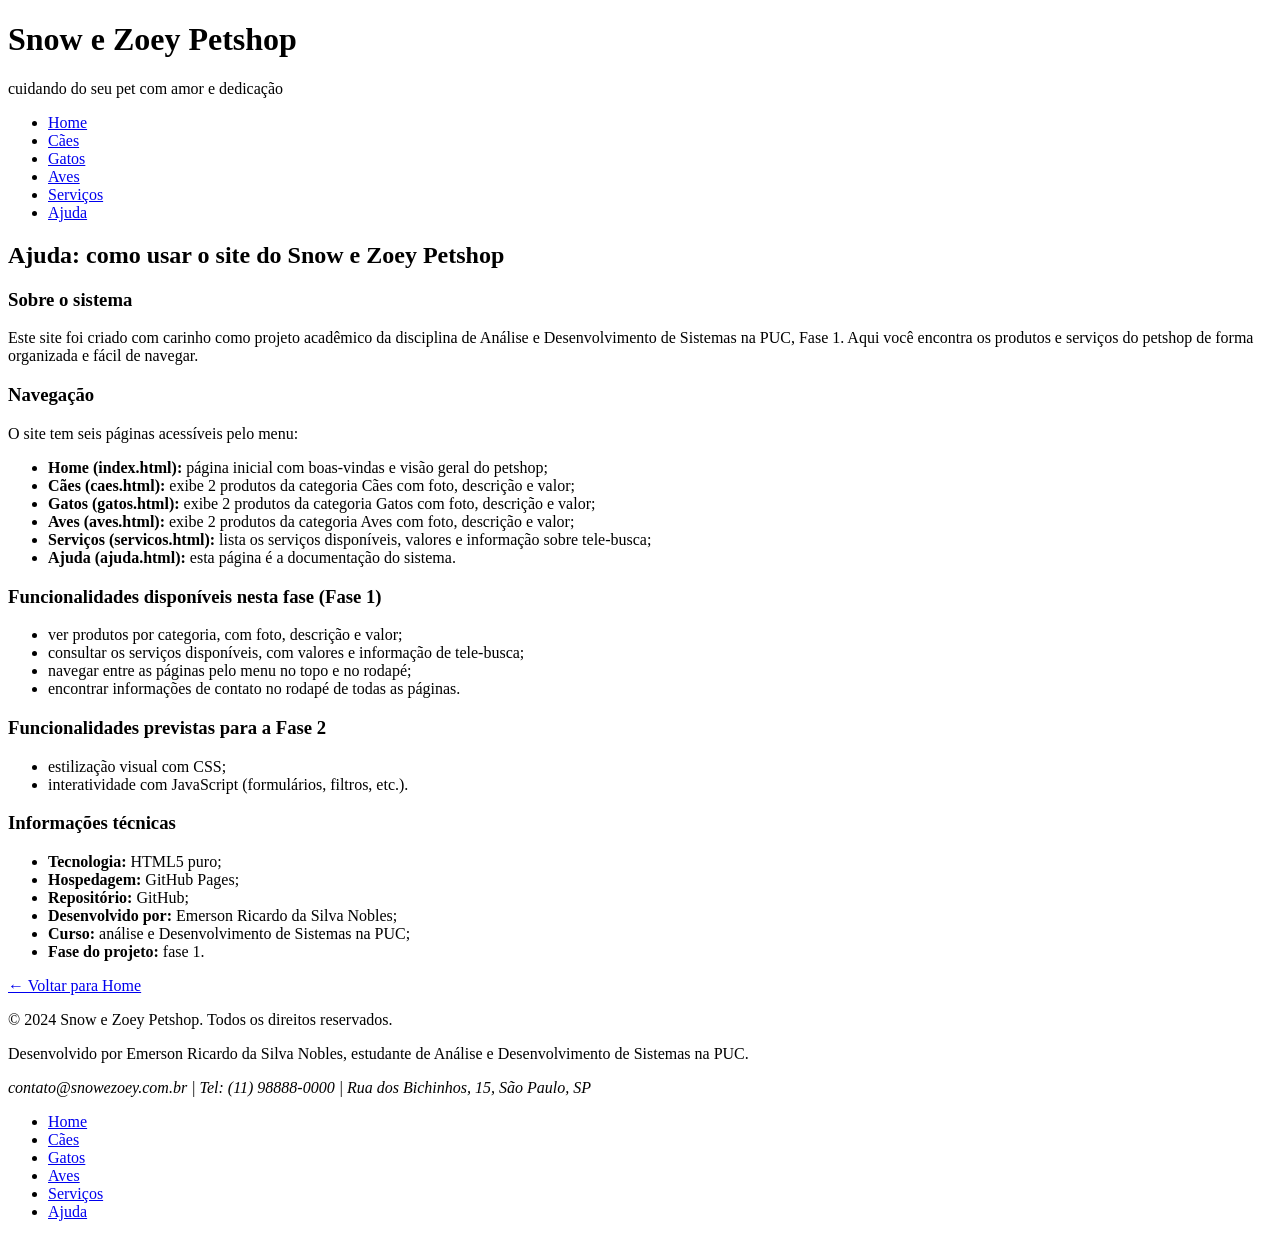
==== ajuda.html @ be85a9ec "Fase 1: estrutura HTML do Snow e Zoey Petshop" ====
<!DOCTYPE html>
<html lang="pt-BR">
  <head>
    <meta charset="UTF-8">
    <meta name="viewport" content="width=device-width, initial-scale=1.0">
    <title>Snow e Zoey Petshop: ajuda</title>
  </head>
  <body>

    <!-- HEADER -->
    <header>
      <h1>Snow e Zoey Petshop</h1>
      <p>cuidando do seu pet com amor e dedicação</p>
      <nav>
        <ul>
          <li><a href="index.html">Home</a></li>
          <li><a href="caes.html">Cães</a></li>
          <li><a href="gatos.html">Gatos</a></li>
          <li><a href="aves.html">Aves</a></li>
          <li><a href="servicos.html">Serviços</a></li>
          <li><a href="ajuda.html" aria-current="page">Ajuda</a></li>
        </ul>
      </nav>
    </header>

    <!-- MAIN -->
    <main>
      <h2>Ajuda: como usar o site do Snow e Zoey Petshop</h2>

      <section>
        <h3>Sobre o sistema</h3>
        <p>Este site foi criado com carinho como projeto acadêmico da disciplina de Análise e Desenvolvimento de Sistemas na PUC, Fase 1. Aqui você encontra os produtos e serviços do petshop de forma organizada e fácil de navegar.</p>
      </section>

      <section>
        <h3>Navegação</h3>
        <p>O site tem seis páginas acessíveis pelo menu:</p>
        <ul>
          <li><strong>Home (index.html):</strong> página inicial com boas-vindas e visão geral do petshop;</li>
          <li><strong>Cães (caes.html):</strong> exibe 2 produtos da categoria Cães com foto, descrição e valor;</li>
          <li><strong>Gatos (gatos.html):</strong> exibe 2 produtos da categoria Gatos com foto, descrição e valor;</li>
          <li><strong>Aves (aves.html):</strong> exibe 2 produtos da categoria Aves com foto, descrição e valor;</li>
          <li><strong>Serviços (servicos.html):</strong> lista os serviços disponíveis, valores e informação sobre tele-busca;</li>
          <li><strong>Ajuda (ajuda.html):</strong> esta página é a documentação do sistema.</li>
        </ul>
      </section>

      <section>
        <h3>Funcionalidades disponíveis nesta fase (Fase 1)</h3>
        <ul>
          <li>ver produtos por categoria, com foto, descrição e valor;</li>
          <li>consultar os serviços disponíveis, com valores e informação de tele-busca;</li>
          <li>navegar entre as páginas pelo menu no topo e no rodapé;</li>
          <li>encontrar informações de contato no rodapé de todas as páginas.</li>
        </ul>
      </section>

      <section>
        <h3>Funcionalidades previstas para a Fase 2</h3>
        <ul>
          <li>estilização visual com CSS;</li>
          <li>interatividade com JavaScript (formulários, filtros, etc.).</li>
        </ul>
      </section>

      <section>
        <h3>Informações técnicas</h3>
        <ul>
          <li><strong>Tecnologia:</strong> HTML5 puro;</li>
          <li><strong>Hospedagem:</strong> GitHub Pages;</li>
          <li><strong>Repositório:</strong> GitHub;</li>
          <li><strong>Desenvolvido por:</strong> Emerson Ricardo da Silva Nobles;</li>
          <li><strong>Curso:</strong> análise e Desenvolvimento de Sistemas na PUC;</li>
          <li><strong>Fase do projeto:</strong> fase 1.</li>
        </ul>
      </section>

      <p><a href="index.html">← Voltar para Home</a></p>
    </main>

    <!-- FOOTER -->
    <footer>
      <p>© 2024 Snow e Zoey Petshop. Todos os direitos reservados.</p>
      <p>Desenvolvido por Emerson Ricardo da Silva Nobles, estudante de Análise e Desenvolvimento de Sistemas na PUC.</p>
      <address>contato@snowezoey.com.br | Tel: (11) 98888-0000 | Rua dos Bichinhos, 15, São Paulo, SP</address>
      <nav>
        <ul>
          <li><a href="index.html">Home</a></li>
          <li><a href="caes.html">Cães</a></li>
          <li><a href="gatos.html">Gatos</a></li>
          <li><a href="aves.html">Aves</a></li>
          <li><a href="servicos.html">Serviços</a></li>
          <li><a href="ajuda.html">Ajuda</a></li>
        </ul>
      </nav>
    </footer>

  </body>
</html>
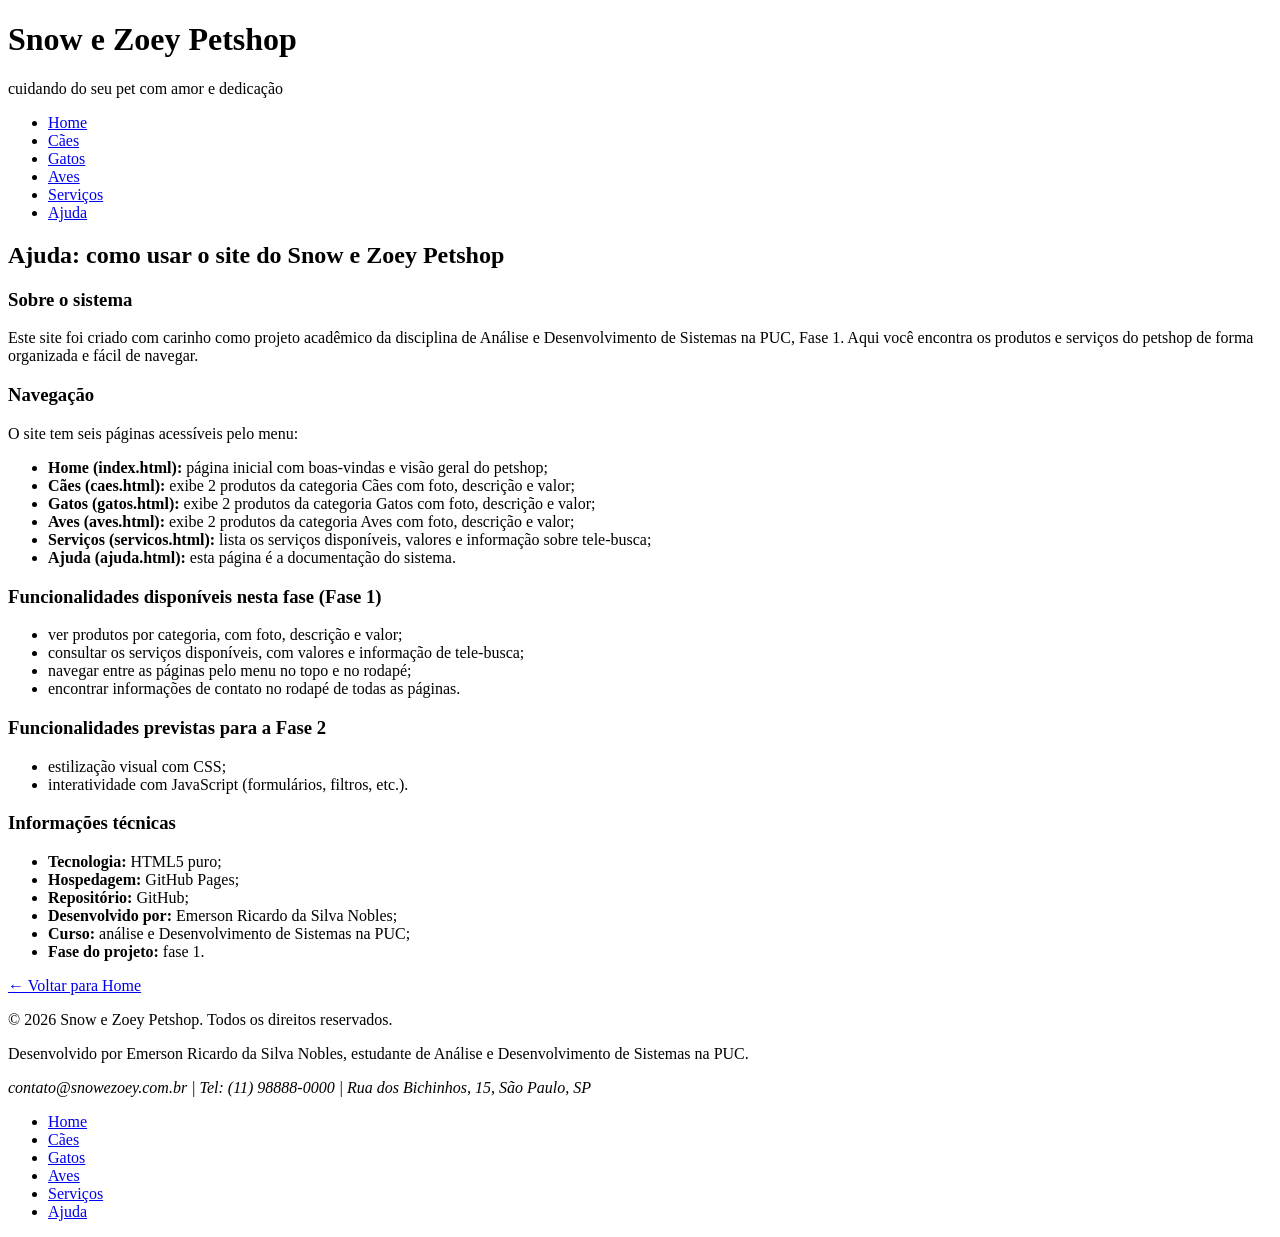
==== commit 6c714b48: "Corrige ano de 2024 para 2026 em todos os arquivos" ====
--- a/ajuda.html
+++ b/ajuda.html
@@ -80,7 +80,7 @@
 
     <!-- FOOTER -->
     <footer>
-      <p>© 2024 Snow e Zoey Petshop. Todos os direitos reservados.</p>
+      <p>© 2026 Snow e Zoey Petshop. Todos os direitos reservados.</p>
       <p>Desenvolvido por Emerson Ricardo da Silva Nobles, estudante de Análise e Desenvolvimento de Sistemas na PUC.</p>
       <address>contato@snowezoey.com.br | Tel: (11) 98888-0000 | Rua dos Bichinhos, 15, São Paulo, SP</address>
       <nav>
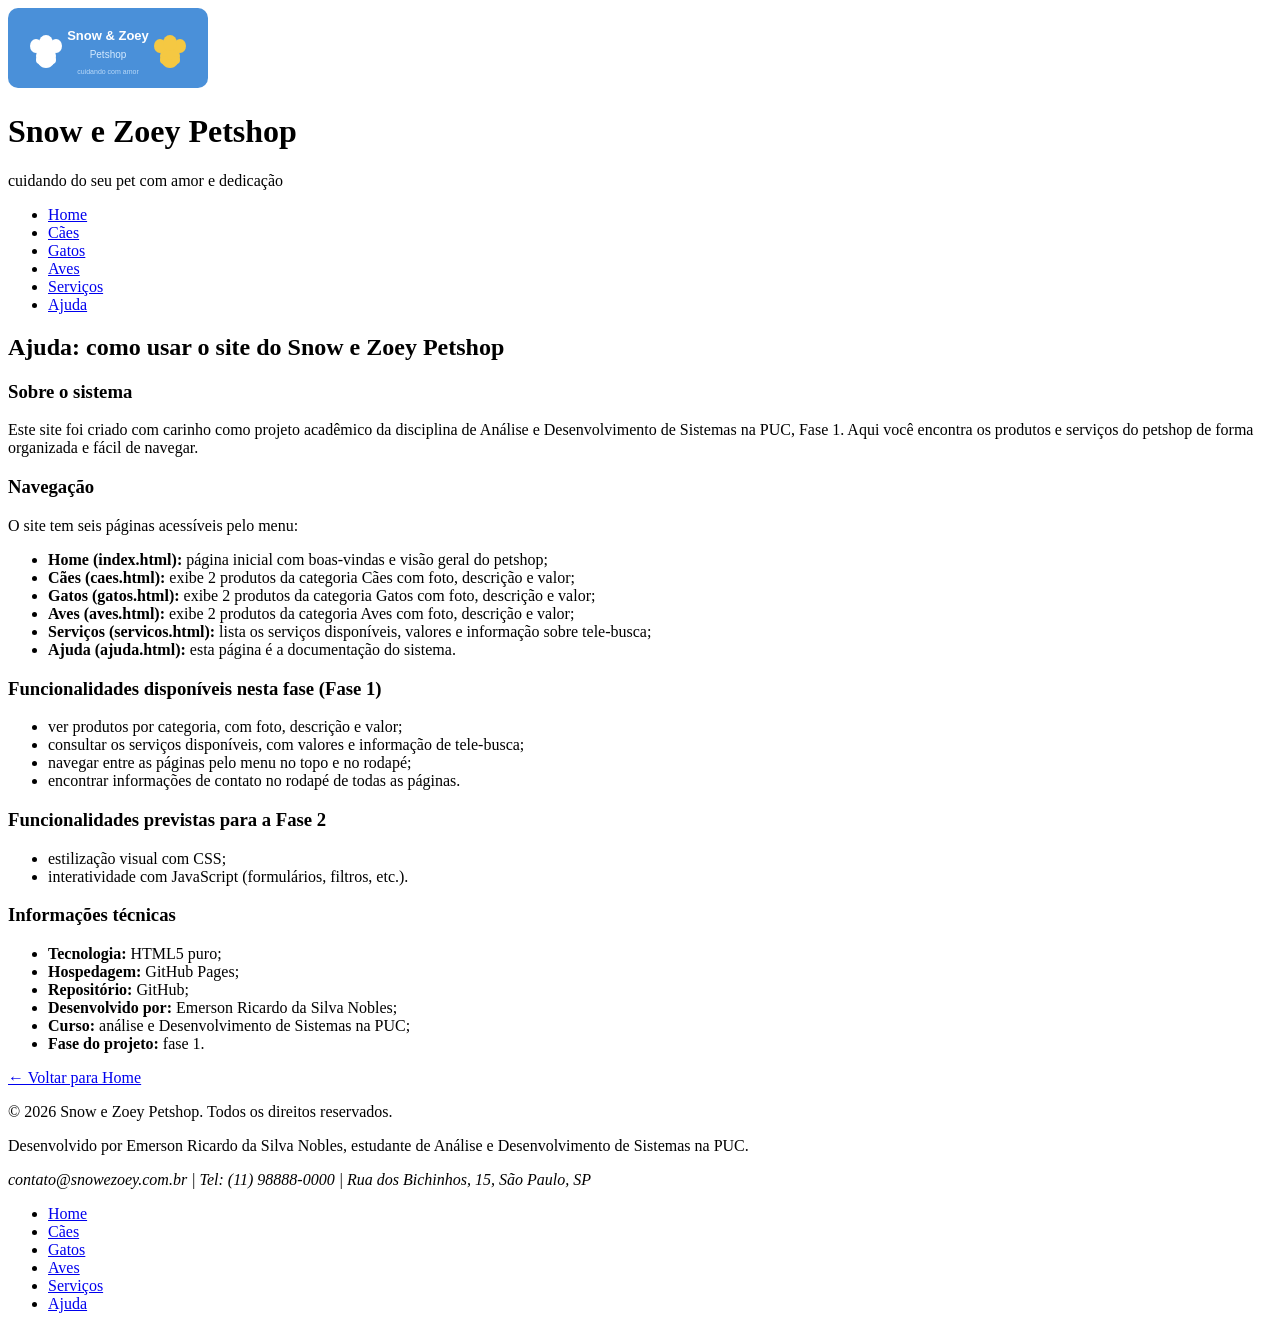
==== commit e6e93ada: "correcao fase1: adiciona imagens SVG nos produtos e logo no header - Cria pasta images/ com 7 imagen" ====
--- a/ajuda.html
+++ b/ajuda.html
@@ -9,6 +9,7 @@
 
     <!-- HEADER -->
     <header>
+      <img src="images/logo.svg" alt="Logo Snow e Zoey Petshop" width="200" height="80">
       <h1>Snow e Zoey Petshop</h1>
       <p>cuidando do seu pet com amor e dedicação</p>
       <nav>
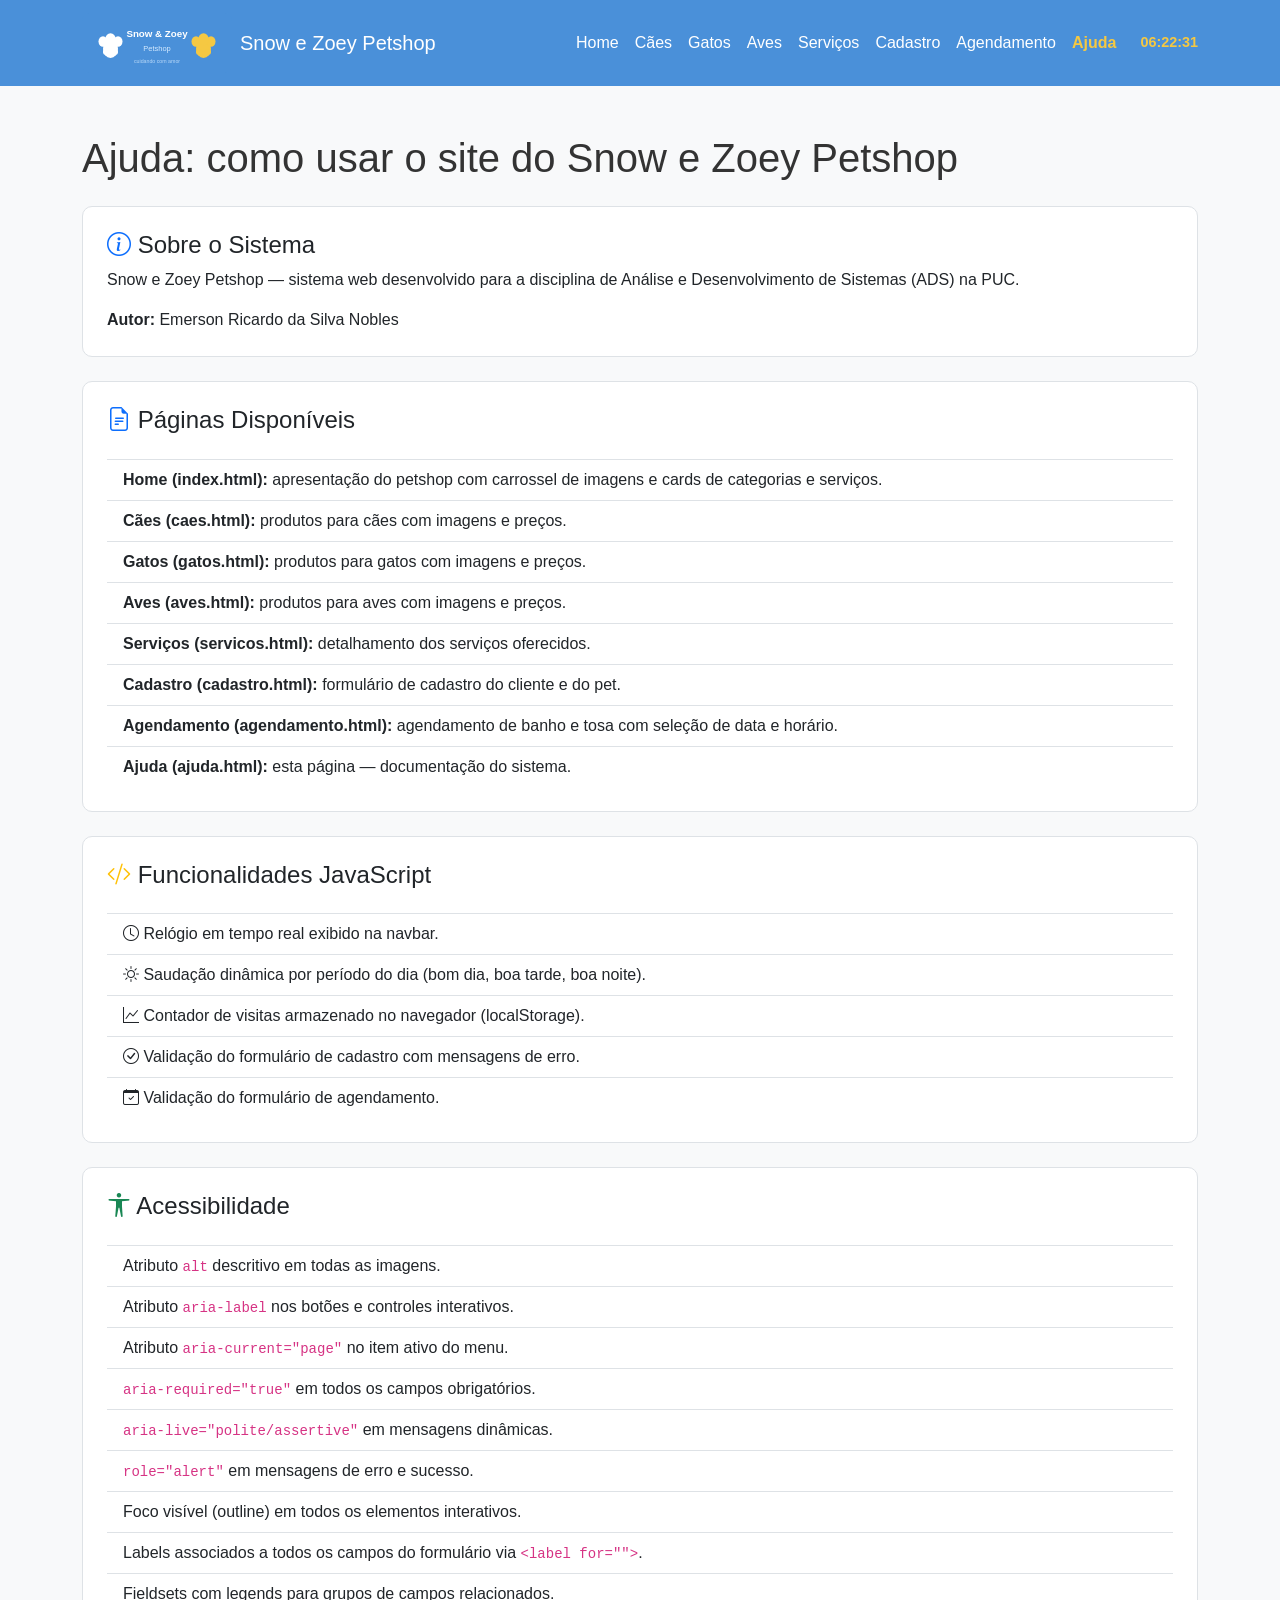
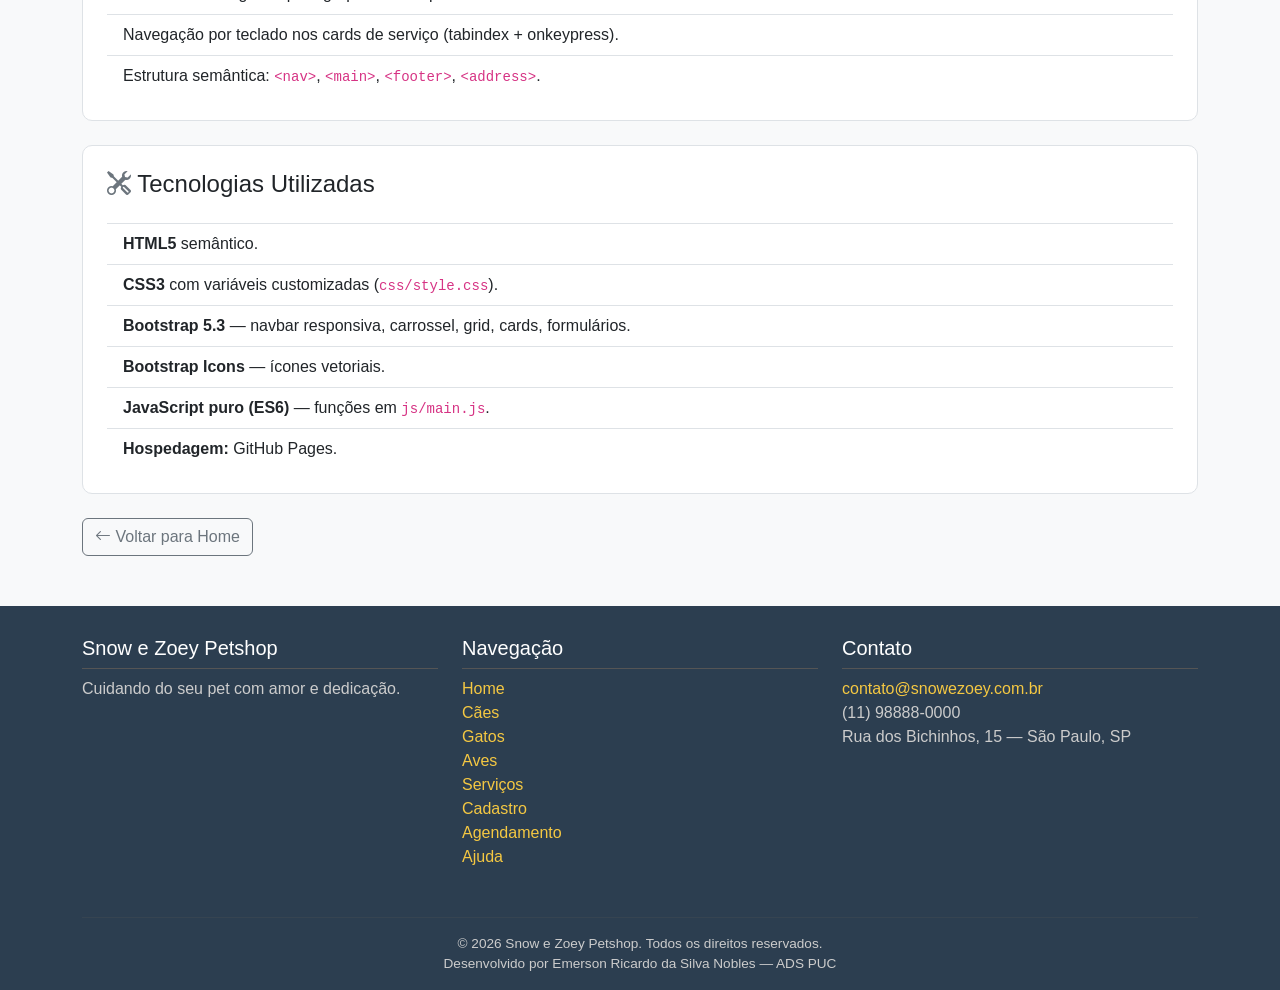
==== commit 2c6f5d5a: "Fase 2: Bootstrap, JavaScript, formulários e acessibilidade - Adiciona Bootstrap 5.3 e Bootstrap Ico" ====
--- a/ajuda.html
+++ b/ajuda.html
@@ -4,97 +4,154 @@
     <meta charset="UTF-8">
     <meta name="viewport" content="width=device-width, initial-scale=1.0">
     <title>Snow e Zoey Petshop: ajuda</title>
+    <link href="https://cdn.jsdelivr.net/npm/bootstrap@5.3.3/dist/css/bootstrap.min.css" rel="stylesheet">
+    <link href="https://cdn.jsdelivr.net/npm/bootstrap-icons@1.11.3/font/bootstrap-icons.min.css" rel="stylesheet">
+    <link rel="stylesheet" href="css/style.css">
   </head>
   <body>
 
-    <!-- HEADER -->
-    <header>
-      <img src="images/logo.svg" alt="Logo Snow e Zoey Petshop" width="200" height="80">
-      <h1>Snow e Zoey Petshop</h1>
-      <p>cuidando do seu pet com amor e dedicação</p>
-      <nav>
-        <ul>
-          <li><a href="index.html">Home</a></li>
-          <li><a href="caes.html">Cães</a></li>
-          <li><a href="gatos.html">Gatos</a></li>
-          <li><a href="aves.html">Aves</a></li>
-          <li><a href="servicos.html">Serviços</a></li>
-          <li><a href="ajuda.html" aria-current="page">Ajuda</a></li>
+    <nav class="navbar navbar-expand-lg navbar-petshop" aria-label="Menu de navegação principal">
+      <div class="container">
+        <a class="navbar-brand d-flex align-items-center gap-2" href="index.html">
+          <img src="images/logo.svg" alt="Logo Snow e Zoey Petshop" class="logo-header">
+          <span>Snow e Zoey Petshop</span>
+        </a>
+        <button class="navbar-toggler" type="button" data-bs-toggle="collapse"
+                data-bs-target="#navMenu" aria-controls="navMenu"
+                aria-expanded="false" aria-label="Abrir menu de navegação">
+          <span class="navbar-toggler-icon"></span>
+        </button>
+        <div class="collapse navbar-collapse" id="navMenu">
+          <ul class="navbar-nav ms-auto mb-2 mb-lg-0">
+            <li class="nav-item"><a class="nav-link" href="index.html">Home</a></li>
+            <li class="nav-item"><a class="nav-link" href="caes.html">Cães</a></li>
+            <li class="nav-item"><a class="nav-link" href="gatos.html">Gatos</a></li>
+            <li class="nav-item"><a class="nav-link" href="aves.html">Aves</a></li>
+            <li class="nav-item"><a class="nav-link" href="servicos.html">Serviços</a></li>
+            <li class="nav-item"><a class="nav-link" href="cadastro.html">Cadastro</a></li>
+            <li class="nav-item"><a class="nav-link" href="agendamento.html">Agendamento</a></li>
+            <li class="nav-item"><a class="nav-link" href="ajuda.html" aria-current="page">Ajuda</a></li>
+          </ul>
+          <span id="relogio-header" class="ms-3" aria-label="Horário atual"></span>
+        </div>
+      </div>
+    </nav>
+
+    <main class="container my-5">
+      <h1 class="mb-4">Ajuda: como usar o site do Snow e Zoey Petshop</h1>
+
+      <!-- Sobre o sistema -->
+      <div class="card card-produto mb-4 p-4">
+        <h2 class="h4"><i class="bi bi-info-circle text-primary" aria-hidden="true"></i> Sobre o Sistema</h2>
+        <p>Snow e Zoey Petshop — sistema web desenvolvido para a disciplina de Análise e Desenvolvimento de Sistemas (ADS) na PUC.</p>
+        <p class="mb-0"><strong>Autor:</strong> Emerson Ricardo da Silva Nobles</p>
+      </div>
+
+      <!-- Páginas disponíveis -->
+      <div class="card card-produto mb-4 p-4">
+        <h2 class="h4"><i class="bi bi-file-earmark-text text-primary" aria-hidden="true"></i> Páginas Disponíveis</h2>
+        <ul class="list-group list-group-flush mt-3">
+          <li class="list-group-item"><strong>Home (index.html):</strong> apresentação do petshop com carrossel de imagens e cards de categorias e serviços.</li>
+          <li class="list-group-item"><strong>Cães (caes.html):</strong> produtos para cães com imagens e preços.</li>
+          <li class="list-group-item"><strong>Gatos (gatos.html):</strong> produtos para gatos com imagens e preços.</li>
+          <li class="list-group-item"><strong>Aves (aves.html):</strong> produtos para aves com imagens e preços.</li>
+          <li class="list-group-item"><strong>Serviços (servicos.html):</strong> detalhamento dos serviços oferecidos.</li>
+          <li class="list-group-item"><strong>Cadastro (cadastro.html):</strong> formulário de cadastro do cliente e do pet.</li>
+          <li class="list-group-item"><strong>Agendamento (agendamento.html):</strong> agendamento de banho e tosa com seleção de data e horário.</li>
+          <li class="list-group-item"><strong>Ajuda (ajuda.html):</strong> esta página — documentação do sistema.</li>
         </ul>
-      </nav>
-    </header>
+      </div>
 
-    <!-- MAIN -->
-    <main>
-      <h2>Ajuda: como usar o site do Snow e Zoey Petshop</h2>
+      <!-- Funcionalidades JavaScript -->
+      <div class="card card-produto mb-4 p-4">
+        <h2 class="h4"><i class="bi bi-code-slash text-warning" aria-hidden="true"></i> Funcionalidades JavaScript</h2>
+        <ul class="list-group list-group-flush mt-3">
+          <li class="list-group-item"><i class="bi bi-clock" aria-hidden="true"></i> Relógio em tempo real exibido na navbar.</li>
+          <li class="list-group-item"><i class="bi bi-sun" aria-hidden="true"></i> Saudação dinâmica por período do dia (bom dia, boa tarde, boa noite).</li>
+          <li class="list-group-item"><i class="bi bi-graph-up" aria-hidden="true"></i> Contador de visitas armazenado no navegador (localStorage).</li>
+          <li class="list-group-item"><i class="bi bi-check-circle" aria-hidden="true"></i> Validação do formulário de cadastro com mensagens de erro.</li>
+          <li class="list-group-item"><i class="bi bi-calendar-check" aria-hidden="true"></i> Validação do formulário de agendamento.</li>
+        </ul>
+      </div>
 
-      <section>
-        <h3>Sobre o sistema</h3>
-        <p>Este site foi criado com carinho como projeto acadêmico da disciplina de Análise e Desenvolvimento de Sistemas na PUC, Fase 1. Aqui você encontra os produtos e serviços do petshop de forma organizada e fácil de navegar.</p>
-      </section>
+      <!-- Acessibilidade -->
+      <div class="card card-produto mb-4 p-4">
+        <h2 class="h4"><i class="bi bi-universal-access text-success" aria-hidden="true"></i> Acessibilidade</h2>
+        <ul class="list-group list-group-flush mt-3">
+          <li class="list-group-item">Atributo <code>alt</code> descritivo em todas as imagens.</li>
+          <li class="list-group-item">Atributo <code>aria-label</code> nos botões e controles interativos.</li>
+          <li class="list-group-item">Atributo <code>aria-current="page"</code> no item ativo do menu.</li>
+          <li class="list-group-item"><code>aria-required="true"</code> em todos os campos obrigatórios.</li>
+          <li class="list-group-item"><code>aria-live="polite/assertive"</code> em mensagens dinâmicas.</li>
+          <li class="list-group-item"><code>role="alert"</code> em mensagens de erro e sucesso.</li>
+          <li class="list-group-item">Foco visível (outline) em todos os elementos interativos.</li>
+          <li class="list-group-item">Labels associados a todos os campos do formulário via <code>&lt;label for=""&gt;</code>.</li>
+          <li class="list-group-item">Fieldsets com legends para grupos de campos relacionados.</li>
+          <li class="list-group-item">Navegação por teclado nos cards de serviço (tabindex + onkeypress).</li>
+          <li class="list-group-item">Estrutura semântica: <code>&lt;nav&gt;</code>, <code>&lt;main&gt;</code>, <code>&lt;footer&gt;</code>, <code>&lt;address&gt;</code>.</li>
+        </ul>
+      </div>
 
-      <section>
-        <h3>Navegação</h3>
-        <p>O site tem seis páginas acessíveis pelo menu:</p>
-        <ul>
-          <li><strong>Home (index.html):</strong> página inicial com boas-vindas e visão geral do petshop;</li>
-          <li><strong>Cães (caes.html):</strong> exibe 2 produtos da categoria Cães com foto, descrição e valor;</li>
-          <li><strong>Gatos (gatos.html):</strong> exibe 2 produtos da categoria Gatos com foto, descrição e valor;</li>
-          <li><strong>Aves (aves.html):</strong> exibe 2 produtos da categoria Aves com foto, descrição e valor;</li>
-          <li><strong>Serviços (servicos.html):</strong> lista os serviços disponíveis, valores e informação sobre tele-busca;</li>
-          <li><strong>Ajuda (ajuda.html):</strong> esta página é a documentação do sistema.</li>
+      <!-- Tecnologias -->
+      <div class="card card-produto mb-4 p-4">
+        <h2 class="h4"><i class="bi bi-tools text-secondary" aria-hidden="true"></i> Tecnologias Utilizadas</h2>
+        <ul class="list-group list-group-flush mt-3">
+          <li class="list-group-item"><strong>HTML5</strong> semântico.</li>
+          <li class="list-group-item"><strong>CSS3</strong> com variáveis customizadas (<code>css/style.css</code>).</li>
+          <li class="list-group-item"><strong>Bootstrap 5.3</strong> — navbar responsiva, carrossel, grid, cards, formulários.</li>
+          <li class="list-group-item"><strong>Bootstrap Icons</strong> — ícones vetoriais.</li>
+          <li class="list-group-item"><strong>JavaScript puro (ES6)</strong> — funções em <code>js/main.js</code>.</li>
+          <li class="list-group-item"><strong>Hospedagem:</strong> GitHub Pages.</li>
         </ul>
-      </section>
+      </div>
 
-      <section>
-        <h3>Funcionalidades disponíveis nesta fase (Fase 1)</h3>
-        <ul>
-          <li>ver produtos por categoria, com foto, descrição e valor;</li>
-          <li>consultar os serviços disponíveis, com valores e informação de tele-busca;</li>
-          <li>navegar entre as páginas pelo menu no topo e no rodapé;</li>
-          <li>encontrar informações de contato no rodapé de todas as páginas.</li>
-        </ul>
-      </section>
-
-      <section>
-        <h3>Funcionalidades previstas para a Fase 2</h3>
-        <ul>
-          <li>estilização visual com CSS;</li>
-          <li>interatividade com JavaScript (formulários, filtros, etc.).</li>
-        </ul>
-      </section>
-
-      <section>
-        <h3>Informações técnicas</h3>
-        <ul>
-          <li><strong>Tecnologia:</strong> HTML5 puro;</li>
-          <li><strong>Hospedagem:</strong> GitHub Pages;</li>
-          <li><strong>Repositório:</strong> GitHub;</li>
-          <li><strong>Desenvolvido por:</strong> Emerson Ricardo da Silva Nobles;</li>
-          <li><strong>Curso:</strong> análise e Desenvolvimento de Sistemas na PUC;</li>
-          <li><strong>Fase do projeto:</strong> fase 1.</li>
-        </ul>
-      </section>
-
-      <p><a href="index.html">← Voltar para Home</a></p>
+      <div class="mt-4">
+        <a href="index.html" class="btn btn-outline-secondary">
+          <i class="bi bi-arrow-left" aria-hidden="true"></i> Voltar para Home
+        </a>
+      </div>
     </main>
 
-    <!-- FOOTER -->
-    <footer>
-      <p>© 2026 Snow e Zoey Petshop. Todos os direitos reservados.</p>
-      <p>Desenvolvido por Emerson Ricardo da Silva Nobles, estudante de Análise e Desenvolvimento de Sistemas na PUC.</p>
-      <address>contato@snowezoey.com.br | Tel: (11) 98888-0000 | Rua dos Bichinhos, 15, São Paulo, SP</address>
-      <nav>
-        <ul>
-          <li><a href="index.html">Home</a></li>
-          <li><a href="caes.html">Cães</a></li>
-          <li><a href="gatos.html">Gatos</a></li>
-          <li><a href="aves.html">Aves</a></li>
-          <li><a href="servicos.html">Serviços</a></li>
-          <li><a href="ajuda.html">Ajuda</a></li>
-        </ul>
-      </nav>
+    <footer aria-label="Rodapé do site">
+      <div class="container">
+        <div class="row">
+          <div class="col-md-4 mb-3">
+            <h5>Snow e Zoey Petshop</h5>
+            <p>Cuidando do seu pet com amor e dedicação.</p>
+          </div>
+          <div class="col-md-4 mb-3">
+            <h5>Navegação</h5>
+            <nav aria-label="Links do rodapé">
+              <ul class="list-unstyled">
+                <li><a href="index.html">Home</a></li>
+                <li><a href="caes.html">Cães</a></li>
+                <li><a href="gatos.html">Gatos</a></li>
+                <li><a href="aves.html">Aves</a></li>
+                <li><a href="servicos.html">Serviços</a></li>
+                <li><a href="cadastro.html">Cadastro</a></li>
+                <li><a href="agendamento.html">Agendamento</a></li>
+                <li><a href="ajuda.html">Ajuda</a></li>
+              </ul>
+            </nav>
+          </div>
+          <div class="col-md-4 mb-3">
+            <h5>Contato</h5>
+            <address>
+              <a href="mailto:contato@snowezoey.com.br">contato@snowezoey.com.br</a><br>
+              (11) 98888-0000<br>
+              Rua dos Bichinhos, 15 — São Paulo, SP
+            </address>
+          </div>
+        </div>
+        <hr style="border-color:#555;">
+        <p class="text-center mb-0" style="font-size:0.85rem;">
+          © 2026 Snow e Zoey Petshop. Todos os direitos reservados.<br>
+          Desenvolvido por Emerson Ricardo da Silva Nobles — ADS PUC
+        </p>
+      </div>
     </footer>
 
+    <script src="https://cdn.jsdelivr.net/npm/bootstrap@5.3.3/dist/js/bootstrap.bundle.min.js"></script>
+    <script src="js/main.js"></script>
   </body>
 </html>
--- a/css/style.css
+++ b/css/style.css
@@ -0,0 +1,182 @@
+/* ============================================
+   Snow e Zoey Petshop — Estilos personalizados
+   Autor: Emerson Ricardo da Silva Nobles
+   ADS PUC — Fase 2
+   ============================================ */
+
+/* --- Variáveis de cores --- */
+:root {
+  --cor-primaria: #4a90d9;
+  --cor-secundaria: #f5c842;
+  --cor-fundo: #f8f9fa;
+  --cor-texto: #333333;
+  --cor-rodape: #2c3e50;
+}
+
+/* --- Reset e base --- */
+body {
+  font-family: 'Segoe UI', Arial, sans-serif;
+  background-color: var(--cor-fundo);
+  color: var(--cor-texto);
+}
+
+/* --- Header / Navbar --- */
+.navbar-petshop {
+  background-color: var(--cor-primaria);
+}
+
+.navbar-petshop .navbar-brand,
+.navbar-petshop .nav-link {
+  color: #ffffff !important;
+}
+
+.navbar-petshop .nav-link:hover,
+.navbar-petshop .nav-link[aria-current="page"] {
+  color: var(--cor-secundaria) !important;
+  font-weight: bold;
+}
+
+.logo-header {
+  height: 60px;
+  width: auto;
+}
+
+/* --- Carrossel --- */
+.carousel-petshop {
+  max-height: 420px;
+  overflow: hidden;
+}
+
+.carousel-petshop .carousel-inner img {
+  width: 100%;
+  height: 420px;
+  object-fit: cover;
+}
+
+.carousel-caption-custom {
+  background-color: rgba(0, 0, 0, 0.5);
+  border-radius: 8px;
+  padding: 12px 20px;
+}
+
+/* --- Cards de produtos --- */
+.card-produto {
+  border: 1px solid #dee2e6;
+  border-radius: 10px;
+  transition: box-shadow 0.3s ease;
+  height: 100%;
+}
+
+.card-produto:hover {
+  box-shadow: 0 6px 20px rgba(74, 144, 217, 0.3);
+}
+
+.card-produto img {
+  border-radius: 10px 10px 0 0;
+  width: 100%;
+  height: 200px;
+  object-fit: contain;
+  padding: 10px;
+  background-color: #ffffff;
+}
+
+.preco-produto {
+  font-size: 1.2rem;
+  font-weight: bold;
+  color: var(--cor-primaria);
+}
+
+/* --- Formulário de cadastro --- */
+.form-section {
+  background-color: #ffffff;
+  border-radius: 12px;
+  padding: 30px;
+  box-shadow: 0 2px 12px rgba(0,0,0,0.08);
+  margin-bottom: 30px;
+}
+
+.form-section h3 {
+  color: var(--cor-primaria);
+  border-bottom: 2px solid var(--cor-secundaria);
+  padding-bottom: 8px;
+  margin-bottom: 20px;
+}
+
+/* --- Agendamento --- */
+.card-servico {
+  border: 2px solid var(--cor-primaria);
+  border-radius: 10px;
+  padding: 20px;
+  cursor: pointer;
+  transition: background-color 0.2s ease;
+}
+
+.card-servico:hover,
+.card-servico.selecionado {
+  background-color: var(--cor-primaria);
+  color: #ffffff;
+}
+
+/* --- Rodapé --- */
+footer {
+  background-color: var(--cor-rodape);
+  color: #cccccc;
+  padding: 30px 0 15px;
+  margin-top: 50px;
+}
+
+footer a {
+  color: var(--cor-secundaria);
+  text-decoration: none;
+}
+
+footer a:hover {
+  text-decoration: underline;
+}
+
+footer h5 {
+  color: #ffffff;
+  border-bottom: 1px solid #555;
+  padding-bottom: 8px;
+}
+
+/* --- Acessibilidade: foco visível --- */
+a:focus,
+button:focus,
+input:focus,
+select:focus,
+textarea:focus {
+  outline: 3px solid var(--cor-secundaria);
+  outline-offset: 2px;
+}
+
+/* --- Botão principal --- */
+.btn-petshop {
+  background-color: var(--cor-primaria);
+  color: #ffffff;
+  border: none;
+  padding: 10px 25px;
+  border-radius: 6px;
+  font-weight: bold;
+}
+
+.btn-petshop:hover {
+  background-color: #357abd;
+  color: #ffffff;
+}
+
+/* --- Relógio no header --- */
+#relogio-header {
+  font-size: 0.9rem;
+  color: var(--cor-secundaria);
+  font-weight: bold;
+}
+
+/* --- Responsividade --- */
+@media (max-width: 768px) {
+  .carousel-petshop,
+  .carousel-petshop .carousel-inner img {
+    max-height: 220px;
+    height: 220px;
+  }
+}
